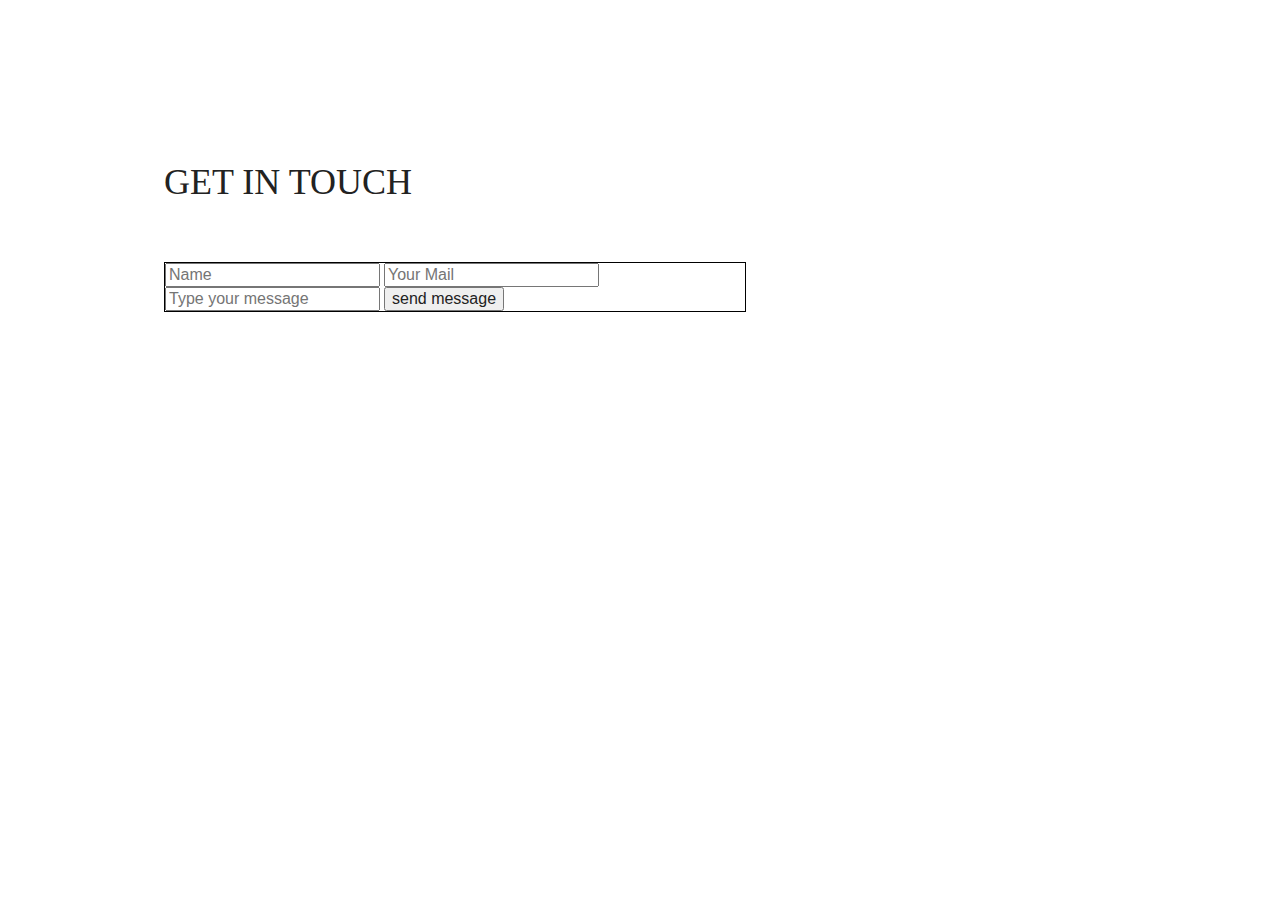
==== index.html @ 5a6705fb "added task 1 and 2" ====
<!DOCTYPE html>
<html lang="en">
  <head>
    <meta charset="UTF-8" />
    <meta name="viewport" content="width=device-width, initial-scale=1.0" />
    <link rel="stylesheet" href="./css/reset.css" />
    <link rel="stylesheet" href="./css/task_one.css" />
    <link
      rel="shortcut icon"
      href="https://cdn4.iconfinder.com/data/icons/logos-and-brands/512/21_Angular_logo_logos-1024.png"
      type="image/x-icon"
    />
    <title>task_one</title>
  </head>
  <body>
    <!-- <section class="task_one">
      <div class="task-box">
        <p class="saddle">Stay on the saddle!</p>
        <div class="form-box">
          <form action="#" class="saddle-form">
            <input
              type="text"
              name="email_task_one"
              class="saddle-input"
              placeholder="enter your email..."
            />
            <button type="submit" class="saddle-button">GO</button>
          </form>
        </div>
      </div>
    </section>
    <section class="task_two">
      <div class="task-box">
        <h2>Some form title text</h2>
        <p>Lorem ipsum dolor sit, amet consectetur adipisicing elit.</p>
        <div class="form-box">
          <form action="#" class="some-form">
            <input
              type="email"
              name="email_task_two"

              class="some-input"
              placeholder="Email Address..."
            />
            <button type="submit" class="some-button">subscribe</button>
          </form>
        </div>
      </div>
    </section> -->
    <section class="task_three">
      <h2>get in touch</h2>

      <div class="form-box">
        <form action="#" class="touch-form">
          <div class="input-box">
              <input
            type="email"
            name="name_task_three"
            class="touch-input-name"
            placeholder="Name"
          />
          <input type="email" name="email_task_three" class="touch-input-email"
          placeholder="Your Mail" >
          </div>
          <input type="textarea" name="" id="" class="touch-input-email"
          placeholder="Type your message" >

          <button type="submit" class="touch-button">send message</button>
        </form>

    </section>
  </body>
</html>
---- css/task_one.css ----
.task-box {
  height: 500px;
  background-color: #fff;
  border: 1px solid grey;
  display: flex;
  flex-direction: column;
  justify-content: center;
  align-items: center;
}

.saddle {
  margin-bottom: 26px;
  color: rgba(128, 128, 128, 0.7);
  font-size: 22px;
}

.saddle-input {
  padding: 13px 12px 13px 20px;
  width: 260px;
  border: 1px solid grey;
}

.saddle-input::placeholder {
  color: rgba(128, 128, 128, 0.5);
}
.saddle-button {
  padding: 14px;
  width: 80px;
  background-color: mediumseagreen;
  color: white;
  border: none;
}

/* task-2 */

.task_two .task-box {
  background-color: rgb(241, 229, 213);
}

h2 {
  font-size: 36px;
  margin-bottom: 16px;
}
p {
  margin-bottom: 32px;
}

.some-form {
  display: flex;
}
.some-input {
  padding: 14px 12px 14px 20px;
  width: 260px;
  border: none;
  border-radius: 2px;
  margin-right: 12px;
}

.some-button {
  border: none;

  background-color: red;
  color: white;
  padding: 16px;
  width: 120px;
  border-radius: 2px;
  text-transform: uppercase;
  font-size: 12px;
  font-weight: 500;
}

.task_three h2 {
  text-transform: uppercase;
  margin-bottom: 36px;
}

.task_three h2 {
  padding: 164px 0 26px 164px;
}

.task_three .form-box {
  margin-left: 164px;
  width: 580px;
  border: 1px solid black;
  display: flex;
  flex-direction: column;
}
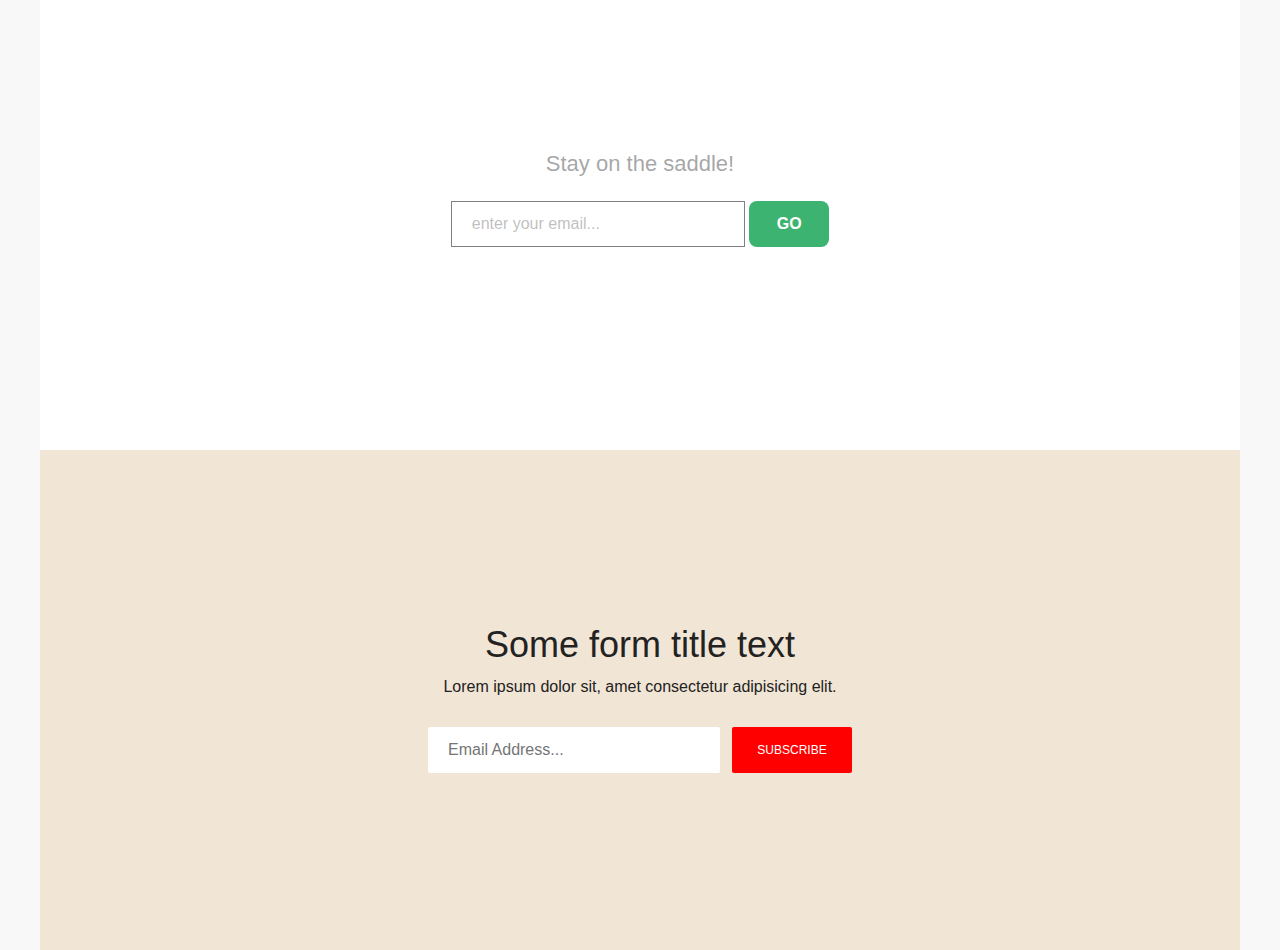
==== commit a2621749: "added all tasks" ====
--- a/index.html
+++ b/index.html
@@ -5,6 +5,7 @@
     <meta name="viewport" content="width=device-width, initial-scale=1.0" />
     <link rel="stylesheet" href="./css/reset.css" />
     <link rel="stylesheet" href="./css/task_one.css" />
+    <link rel="stylesheet" href="./css/task_thee.css" />
     <link
       rel="shortcut icon"
       href="https://cdn4.iconfinder.com/data/icons/logos-and-brands/512/21_Angular_logo_logos-1024.png"
@@ -13,61 +14,40 @@
     <title>task_one</title>
   </head>
   <body>
-    <!-- <section class="task_one">
-      <div class="task-box">
-        <p class="saddle">Stay on the saddle!</p>
-        <div class="form-box">
-          <form action="#" class="saddle-form">
-            <input
-              type="text"
-              name="email_task_one"
-              class="saddle-input"
-              placeholder="enter your email..."
-            />
-            <button type="submit" class="saddle-button">GO</button>
-          </form>
+    <div class="box">
+      <section class="task_one">
+        <div class="task-box">
+          <p class="saddle">Stay on the saddle!</p>
+          <div class="form-box">
+            <form action="#" class="saddle-form">
+              <input
+                type="text"
+                name="email_task_one"
+                class="saddle-input"
+                placeholder="enter your email..."
+              />
+              <button type="submit" class="saddle-button">GO</button>
+            </form>
+          </div>
         </div>
-      </div>
-    </section>
-    <section class="task_two">
-      <div class="task-box">
-        <h2>Some form title text</h2>
-        <p>Lorem ipsum dolor sit, amet consectetur adipisicing elit.</p>
-        <div class="form-box">
-          <form action="#" class="some-form">
-            <input
-              type="email"
-              name="email_task_two"
-
-              class="some-input"
-              placeholder="Email Address..."
-            />
-            <button type="submit" class="some-button">subscribe</button>
-          </form>
+      </section>
+      <section class="task_two">
+        <div class="task-box">
+          <h2>Some form title text</h2>
+          <p>Lorem ipsum dolor sit, amet consectetur adipisicing elit.</p>
+          <div class="form-box">
+            <form action="#" class="some-form">
+              <input
+                type="email"
+                name="email_task_two"
+                class="some-input"
+                placeholder="Email Address..."
+              />
+              <button type="submit" class="some-button">subscribe</button>
+            </form>
+          </div>
         </div>
-      </div>
-    </section> -->
-    <section class="task_three">
-      <h2>get in touch</h2>
-
-      <div class="form-box">
-        <form action="#" class="touch-form">
-          <div class="input-box">
-              <input
-            type="email"
-            name="name_task_three"
-            class="touch-input-name"
-            placeholder="Name"
-          />
-          <input type="email" name="email_task_three" class="touch-input-email"
-          placeholder="Your Mail" >
-          </div>
-          <input type="textarea" name="" id="" class="touch-input-email"
-          placeholder="Type your message" >
-
-          <button type="submit" class="touch-button">send message</button>
-        </form>
-
-    </section>
+      </section>
+    </div>
   </body>
 </html>
--- a/css/task_one.css
+++ b/css/task_one.css
@@ -1,7 +1,14 @@
+.box {
+  display: flex;
+  flex-direction: column;
+  max-width: 1200px;
+  width: 100%;
+}
 .task-box {
   height: 500px;
+
   background-color: #fff;
-  border: 1px solid grey;
+
   display: flex;
   flex-direction: column;
   justify-content: center;
@@ -68,20 +75,3 @@
   font-size: 12px;
   font-weight: 500;
 }
-
-.task_three h2 {
-  text-transform: uppercase;
-  margin-bottom: 36px;
-}
-
-.task_three h2 {
-  padding: 164px 0 26px 164px;
-}
-
-.task_three .form-box {
-  margin-left: 164px;
-  width: 580px;
-  border: 1px solid black;
-  display: flex;
-  flex-direction: column;
-}
--- a/css/task_thee.css
+++ b/css/task_thee.css
@@ -0,0 +1,69 @@
+body {
+  margin: 0;
+  padding: 0;
+  font-family: Arial, sans-serif;
+  background: #f8f8f8;
+  display: flex;
+  justify-content: center;
+  align-items: center;
+  height: 100vh;
+}
+
+.contact-form {
+  background: white;
+  padding: 40px;
+  border-radius: 10px;
+  width: 500px;
+  box-shadow: 0 4px 10px rgba(0, 0, 0, 0.1);
+}
+
+.contact-form h1 {
+  text-align: center;
+  margin-bottom: 30px;
+  font-size: 28px;
+  color: #333;
+}
+
+.input-row {
+  display: flex;
+  gap: 20px;
+  margin-bottom: 20px;
+}
+
+.input-row input {
+  flex: 1;
+  padding: 15px;
+  border: none;
+  background-color: #e5e5e5;
+  border-radius: 8px;
+  font-size: 16px;
+}
+
+textarea {
+  width: 94%;
+  height: 150px;
+  padding: 15px;
+  border: none;
+  background-color: #e5e5e5;
+  border-radius: 8px;
+  font-size: 16px;
+  resize: none;
+  margin-bottom: 20px;
+}
+
+button {
+  width: 100%;
+  padding: 15px;
+  background-color: #ff3c3c;
+  color: white;
+  border: none;
+  border-radius: 8px;
+  font-weight: bold;
+  font-size: 16px;
+  cursor: pointer;
+  transition: background-color 0.3s;
+}
+
+button:hover {
+  background-color: #e03232;
+}
